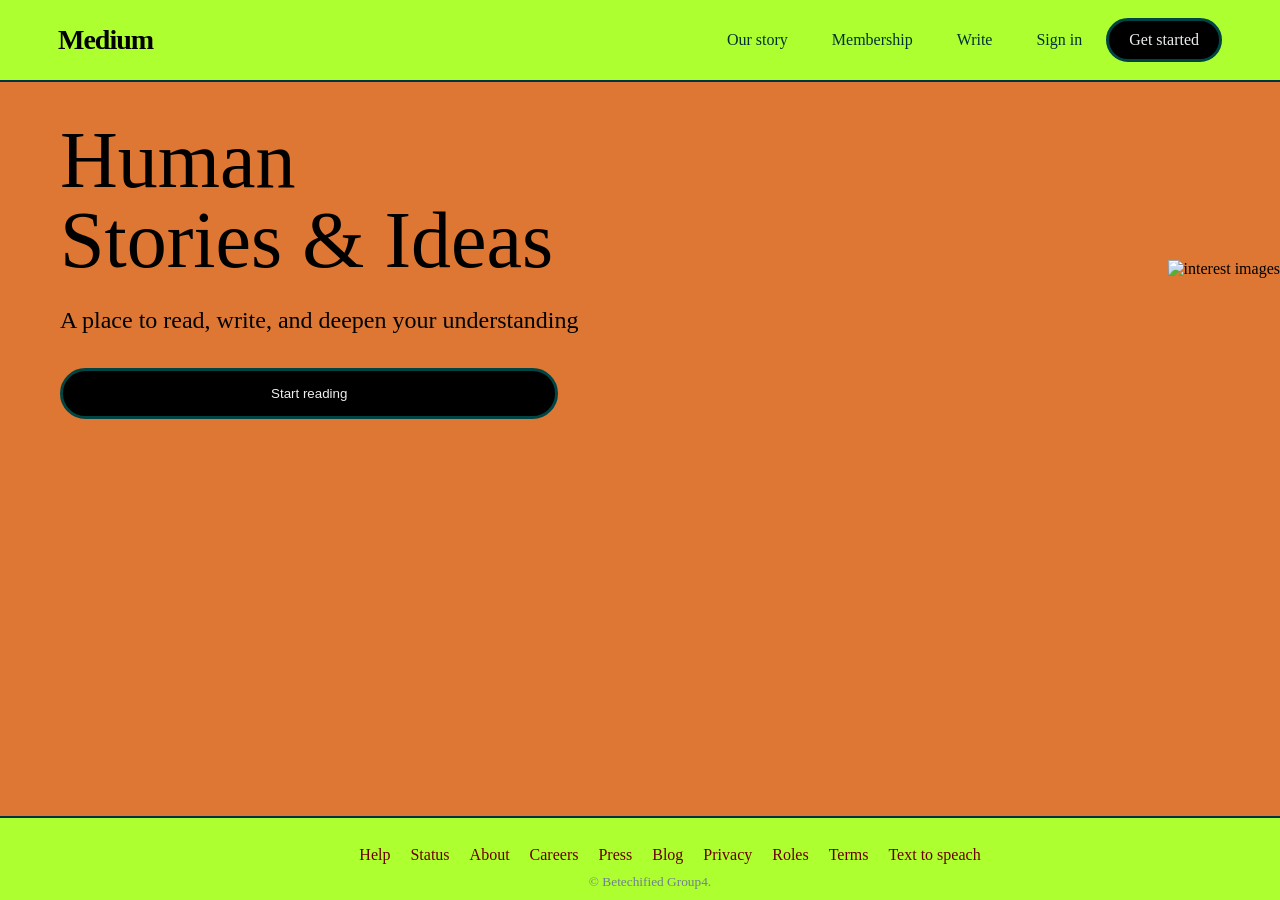
==== index.html @ 153216c5 "first edited commit" ====
<!DOCTYPE html>
<html lang="en">
<head>
    <meta charset="UTF-8">
    <meta name="viewport" content="width=device-width, initial-scale=1.0">
    <title>Medium App</title>
    <link rel="stylesheet" href="./medium.css">
</head>
<body>
    <header> <!--Header section-->
        <nav>
            <ul class="header-list">
                <li class="logo">Medium</li>
                <li class="nav-group">
                    <a href="#">Our story</a>
                    <a href="#">Membership</a>
                    <a href="#">Write</a>
                    <a href="#">Sign in</a>
                    <a href="#" class="cta">Get started</a>
                </li>
                
            </ul>
        </nav>
    </header>
    <main class="container">
        <div class="div1">
            <h1>Human<br> Stories & Ideas</h1>
            <p>A place to read, write, and deepen your understanding</p>
            <button class="cta">Start reading</button>
        </div>
        <div class="div2">
            <img src="https://miro.medium.com/v2/format:webp/4*SdjkdS98aKH76I8eD0_qjw.png" alt="interest images">
            <!-- <link rel="preload" as="image" href="https://miro.medium.com/v2/format:webp/4*SdjkdS98aKH76I8eD0_qjw.png"> -->
        </div>
    </main>
    <footer>
        <ul style="margin-top: 8px; margin-bottom: 0;">
            <li class="footer-group">
                <a href="#">Help</a>
                <a href="#">Status</a>
                <a href="#">About</a>
                <a href="#">Careers</a>
                <a href="#">Press</a>
                <a href="#">Blog</a>
                <a href="#">Privacy</a>
                <a href="#">Roles</a>
                <a href="#">Terms</a>
                <a href="#">Text to speach</a>
                <!-- <a href="#" class="btn">Get started</a> -->
            </li>
        </ul> 
      <small><p style="text-align: center; color: slategrey; margin: 0;">&copy; <span id="year"></span> Betechified Group4.</p></small>
    </footer>
</body>
</html>
---- medium.css ----
body{
    background: #d73;
    margin: 0;
    overflow-y: scroll;
}

nav > ul li {
    list-style: none;
    display: inline;
}

nav > ul li:nth-child(2) a{
    display: inline-block;
    text-decoration: none;
    color: #033;
    padding: 10px 20px;
    /* border: 3px solid red; */
    /* border-radius: 40px; */
    transition: background 0.3s ease;
}

.header-list {
    display: flex;
    justify-content: space-between;
    align-items: center;
    padding: 0 48px;
    margin: 8px 0;
    
}

header {
    background: greenyellow;
    border-bottom: 2px solid #034;
    padding: 10px;
    position: fixed;
    z-index: 1000;
    width: 100%;   /* 👈 add this */
    top: 0;        /* 👈 good practice */
    left: 0;  
}

.logo{
    font-weight: bold;
    font-family: Georgia, 'Times New Roman', serif;
    font-size: 28px;
    letter-spacing: -1px;
}


.btn{
    display: inline-block;
    text-decoration: none;
    background: #000;
    color: #eee !important;
    padding: 10px 0px;
    border: 3px solid #044;
    border-radius: 40px;
    margin-right: 20px;
    transition: background 0.3s ease;
}
.div1 > h1{
    font-size: 80px;
    line-height: 1;
    font-weight: 400;
    margin-bottom: 0px;
    margin-top: 0;
}
.div1 > p{
    font-size: 24px;
    line-height: 1.4;
    margin-bottom: 30px;
}

.div2 img {
    width: 100%;
    max-width: 450px;  /* 👈 THIS controls the “Medium look” */
    height: auto;
}

/* .div1 {
    flex: 0.4;
} */

.div2 {
    margin-right: 0;
} 

/* .div1 h1, p, button{
    margin-bottom: 40px;
} */

.div1{
    display: flex;
    justify-content:space-between;
    flex-direction: column;

}

.container {
    margin-top: 120px;
    margin-left: 60px;
    /* margin-right: 60px; */
    display: flex;
    justify-content: space-between;
    align-items: center;
}

footer{
    background: greenyellow;
    border-top: 2px solid #034;
    padding: 10px;
    position: fixed;
    z-index: 1000;
    width: 100%;   /* 👈 add this */
    bottom: 0;        /* 👈 good practice */
    left: 0;  
    
}

.footer-group {
    display: flex;
    justify-content: center;
    align-items: center;
    margin: 4px 0 0;

}

footer > ul li a{
    display: inline-block;
    text-decoration: none;
    color: #690000;
    font-weight: light;
    padding: 10px 10px;
    /* border: 3px solid red; */
    /* border-radius: 40px; */
    transition: background 0.3s ease;
}

.cta{
    display: inline-block;
    text-decoration: none;
    background: #000;
    color: #eee !important;
    padding: 15px 6px;
    border: 3px solid #044;
    border-radius: 40px;
    margin-right: 20px;
    transition: background 0.3s ease;
}

.cta:hover {
  background-color: #333;
}



/* Media Query */

@media screen and (max-width: 768px) {
  body {
    background: #f5f5f5;
    margin: 0;
  }

  .logo {
    font-size: 22px;
  }

  .header-list {
    padding: 0 20px;
  }

    .nav-group a:not(.btn) {
        display: none; /* hide extra links */
    }

     .btn {
    padding: 8px 16px;
    font-size: 14px;
  }

  /* MAIN CONTAINER */
  .container {
    flex-direction: column;
    margin: 75px 20px 80px;
    text-align: center;
  }

  /* TEXT SECTION */
  .div1 {
    align-items: center;
  }

  .div1 h1 {
    font-size: 48px;
    line-height: 1.1;
  }

  .div1 p {
    font-size: 18px;
    padding: 0 10px;
  }

  /* BUTTON */
  .cta {
    padding: 14px 28px;
    font-size: 16px;
    background: green;
    border: none;
  }

  /* IMAGE */
  .container img {
    width: 100%;
    margin-top: 30px;
  }

  /* FOOTER */
  footer {
    padding: 10px 5px;
  }

  .footer-group {
    flex-wrap: wrap;
    gap: 12px;
  }

    .footer-group a {
        display: none;
    }
    footer ul {
        margin-top: 0;
        display: flex;
        padding: 0 20px 0 ;
    }

    .footer-group a:nth-child(1),  /* Help */
    .footer-group a:nth-child(3),  /* About */
    .footer-group a:nth-child(9),  /* Privacy */
    .footer-group a:nth-child(10)  /* Terms */ {
    display: inline-block;
    
  }

  footer a {
    font-size: 13px;
    color: #6b6b6b; 
    padding: 0;
  }

  .div2 > img{
    display: none;
  }

  /* img{
    display: none;
  } */

  .footer-group a:nth-child(10) {
    padding-left: 0%;
  }

  li.footer-group{
    justify-content: center;
    align-items: center;
    padding: 0;
    margin: 0;
  }
}
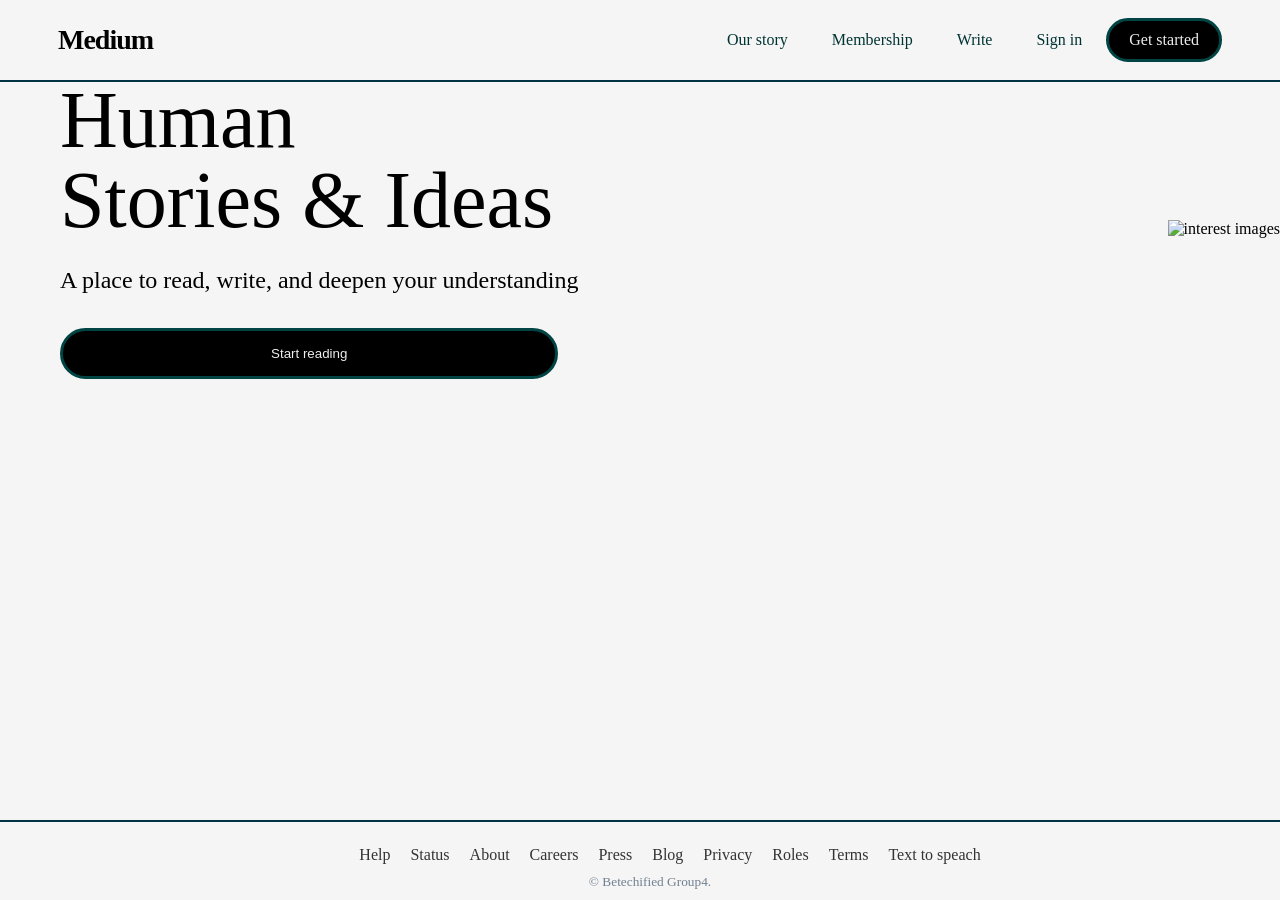
==== commit 8cee5c34: "final edit" ====
--- a/index.html
+++ b/index.html
@@ -16,7 +16,7 @@
                     <a href="#">Membership</a>
                     <a href="#">Write</a>
                     <a href="#">Sign in</a>
-                    <a href="#" class="cta">Get started</a>
+                    <a href="#" class="btn">Get started</a>
                 </li>
                 
             </ul>
@@ -24,7 +24,7 @@
     </header>
     <main class="container">
         <div class="div1">
-            <h1>Human<br> Stories & Ideas</h1>
+            <h1>Human<br> Stories <br id="break"> & Ideas</h1>
             <p>A place to read, write, and deepen your understanding</p>
             <button class="cta">Start reading</button>
         </div>
@@ -34,7 +34,7 @@
         </div>
     </main>
     <footer>
-        <ul style="margin-top: 8px; margin-bottom: 0;">
+        <ul style="margin-bottom: 0;">
             <li class="footer-group">
                 <a href="#">Help</a>
                 <a href="#">Status</a>
--- a/medium.css
+++ b/medium.css
@@ -1,6 +1,6 @@
 
 body{
-    background: #d73;
+    background: #F5F5F5;
     margin: 0;
     overflow-y: scroll;
 }
@@ -29,8 +29,12 @@
     
 }
 
+br#break{
+  display: none;
+}
+
 header {
-    background: greenyellow;
+    background: #F5F5F5;
     border-bottom: 2px solid #034;
     padding: 10px;
     position: fixed;
@@ -92,13 +96,15 @@
 
 .div1{
     display: flex;
+    max-width: 100%;
     justify-content:space-between;
+    /* align-items: flex-start; */
     flex-direction: column;
 
 }
 
 .container {
-    margin-top: 120px;
+    margin-top: 80px;
     margin-left: 60px;
     /* margin-right: 60px; */
     display: flex;
@@ -107,7 +113,7 @@
 }
 
 footer{
-    background: greenyellow;
+    background: #F5F5F5;
     border-top: 2px solid #034;
     padding: 10px;
     position: fixed;
@@ -118,6 +124,10 @@
     
 }
 
+footer >ul {
+  margin-top: 2px;
+}
+
 .footer-group {
     display: flex;
     justify-content: center;
@@ -129,7 +139,7 @@
 footer > ul li a{
     display: inline-block;
     text-decoration: none;
-    color: #690000;
+    color: #333;
     font-weight: light;
     padding: 10px 10px;
     /* border: 3px solid red; */
@@ -171,30 +181,40 @@
     padding: 0 20px;
   }
 
-    .nav-group a:not(.btn) {
-        display: none; /* hide extra links */
-    }
-
-     .btn {
-    padding: 8px 16px;
-    font-size: 14px;
+  .nav-group a:not(.btn) {
+    display: none; /* hide extra links */
+  }
+
+  .btn {
+    padding: 6px 10px;
+    font-size: 12px;
   }
 
   /* MAIN CONTAINER */
   .container {
     flex-direction: column;
-    margin: 75px 20px 80px;
-    text-align: center;
+    margin: 100px 20px 0px;
+    text-align: left;
+  }
+
+  br#break{
+    display: block;
   }
 
   /* TEXT SECTION */
   .div1 {
-    align-items: center;
+    align-items: start;
+    justify-content: start;
   }
 
   .div1 h1 {
     font-size: 48px;
     line-height: 1.1;
+    text-align: left;
+  }
+
+  #break{
+    display: block;
   }
 
   .div1 p {
@@ -218,7 +238,8 @@
 
   /* FOOTER */
   footer {
-    padding: 10px 5px;
+    padding: 8px 5px;
+    background: #000;
   }
 
   .footer-group {
@@ -230,7 +251,7 @@
         display: none;
     }
     footer ul {
-        margin-top: 0;
+        /* margin-top: 0; */
         display: flex;
         padding: 0 20px 0 ;
     }
